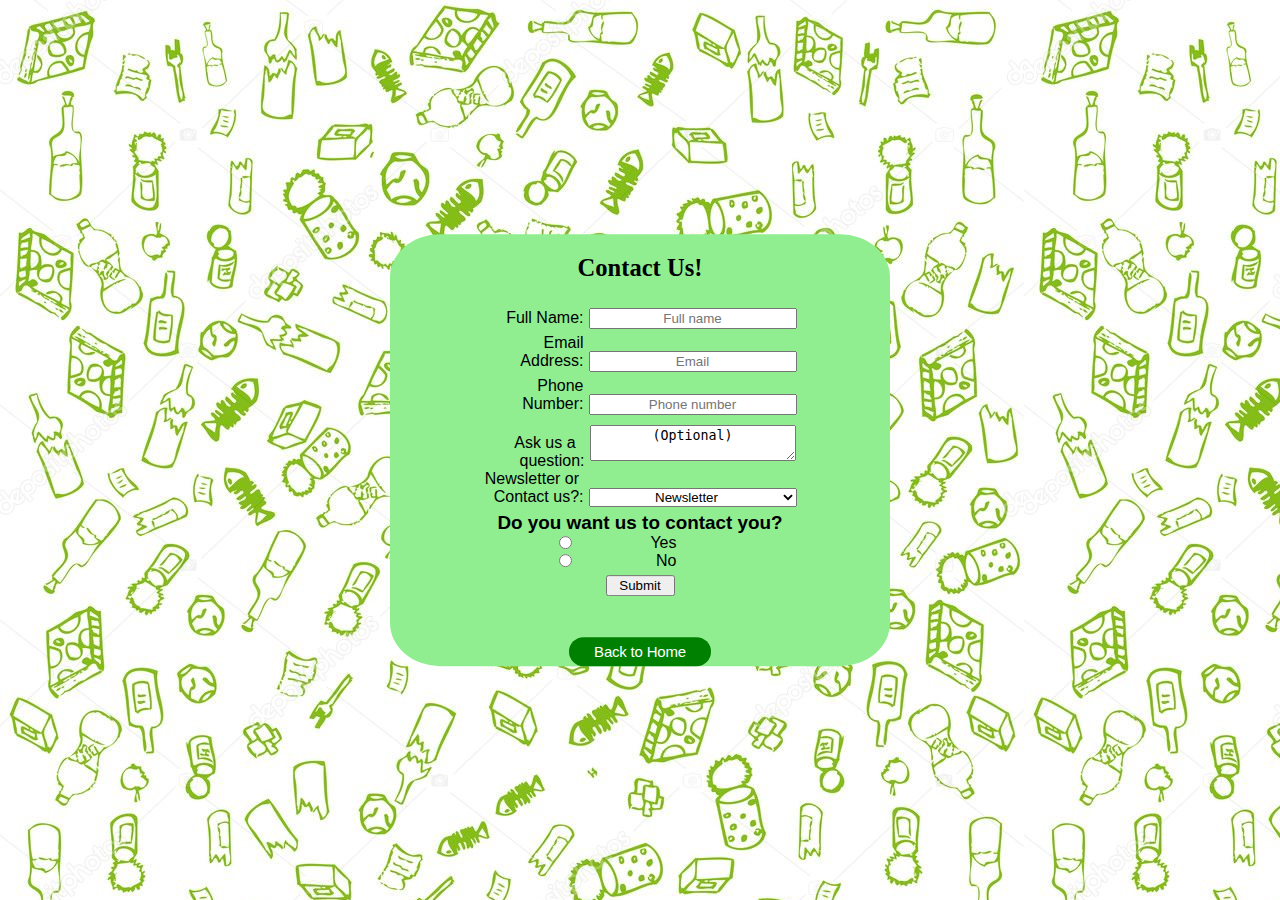
==== recycle/contact.html @ 1e447219 "changed contact" ====
<!DOCTYPE html>
<html lang="en">
<head>
    <title>Recycle! - Newsletter</title>
    <meta charset="utf=8">
    
</head>
<body>
<style>
  h2 {
    font-size: 0.65cm;
    font-family: Georgia, 'Times New Roman', Times, serif;
  
  }
  
  body {
    background-image: url("background3.jpg");
    font-family:'Gill Sans', 'Gill Sans MT', Calibri, 'Trebuchet MS', sans-serif
  }
  
  .box {
    height: 500px;
    width: 500px;
    max-width: 500px;
    max-height: fit-content;
    display: flex;
    align-items: center;
    justify-content: center;
    text-align: center;
    background-color: lightgreen;
    border-radius: 10%;
    margin: 0;
    position: absolute;
    top: 50%;
    left: 50%;
    transform: translate(-50%, -50%);
    clear: both;
  }
  
  .info {
    text-align: center;
  }
  
  
  input {
    width: 200px;
    margin: 5px;
    text-align: center;
    display: table-cell;
    clear: both;
  }

  textarea {
    width: 200px;
    
    margin: 5px;
    text-align: center;
    display: table-cell;
    clear: both;
    
  }
  
  select {
    width: 208px;
    display: flexbox;
    margin: 5px;
    text-align: center;
    display: table-cell;
    clear: both;
  }
  
  label {
    clear: none;
    display: inline-block;
    text-align:right;
    width: 105px;
    padding: 0;
  }

  .labels {
    clear: none;
    
    text-align:right;
    width: 105px;
    padding: 0;
  }

  input[type=radio],
  input.radio {
    float: left;
    clear: none;
    margin: 2px 0 0 2px;
    width: fit-content;
    margin-left: 80px;
  }

  .radio {
    text-align: left;
  }
  .radio label {
    float: left;
    
  }
  
  input[type=submit],
  input.submit {
    width: 69px;
  }

  .font1 {
    font-size: .5cm;
  }

  .home a {
    width:fit-content;
    padding: 6px 25px; 
    background-color: green; 
    color: #fff; 
    border-radius: 20px ;
    font-size: 15px;
    letter-spacing: -.2px; 
    display: inline-block; 
    font-family:Verdana, Geneva, Tahoma, sans-serif;
    text-decoration: none;
}


.home a:hover {
    background-color: green;
    transform: scale(110%);
}

  
</style>
<script src="javascript.js"></script>
<div class="box">
  <form name="newsletter" action="javascript:alert('Form has been successfully submitted!'); index.html"  onsubmit="return dataValidation()">
    <div class="title">
      <h2>Contact Us!</h2>
    </div>
    <div class="info">
      <label>Full Name: </label><input type="text" name="name" placeholder="Full name"><br>
      <label>Email Address: </label><input type="text" name="email" placeholder="Email"><br>
      <label>Phone Number: </label><input type="text" onkeypress="return /[0-9]/i.test(event.key)" name="ph" placeholder="Phone number"><br>
      <label class="labels" >Ask us a &nbsp; question:<br></label><textarea name="comment" form="usrform">(Optional)</textarea><br>
      <label width="150">Newsletter or&nbsp; Contact us?: </label><select id="contact" name="contact" class="form-control">
        <option value="Newsletter">Newsletter</option>
        <option value="Contact us">Contact Us</option>
        <option value="Both">Both</option>
      </select> <br>
      <b class="font1">Do you want us to contact you?</b>
      
      <div class="radio">
        <input type="radio" class="radio" name="x" value="z" id="z" />
        <label for="z">Yes</label><br>
        <input type="radio" class="radio" name="x" value="z" id="zz" />
        <label for="z">No</label><br>
        
      </div>
    </div>
    <input type="submit" value="Submit"> <br>
    <br>
    <br>
    <div class="home">
      <a href="index.html">Back to Home</a>
    </div>   
  </form>
</div>
</body>
</html>
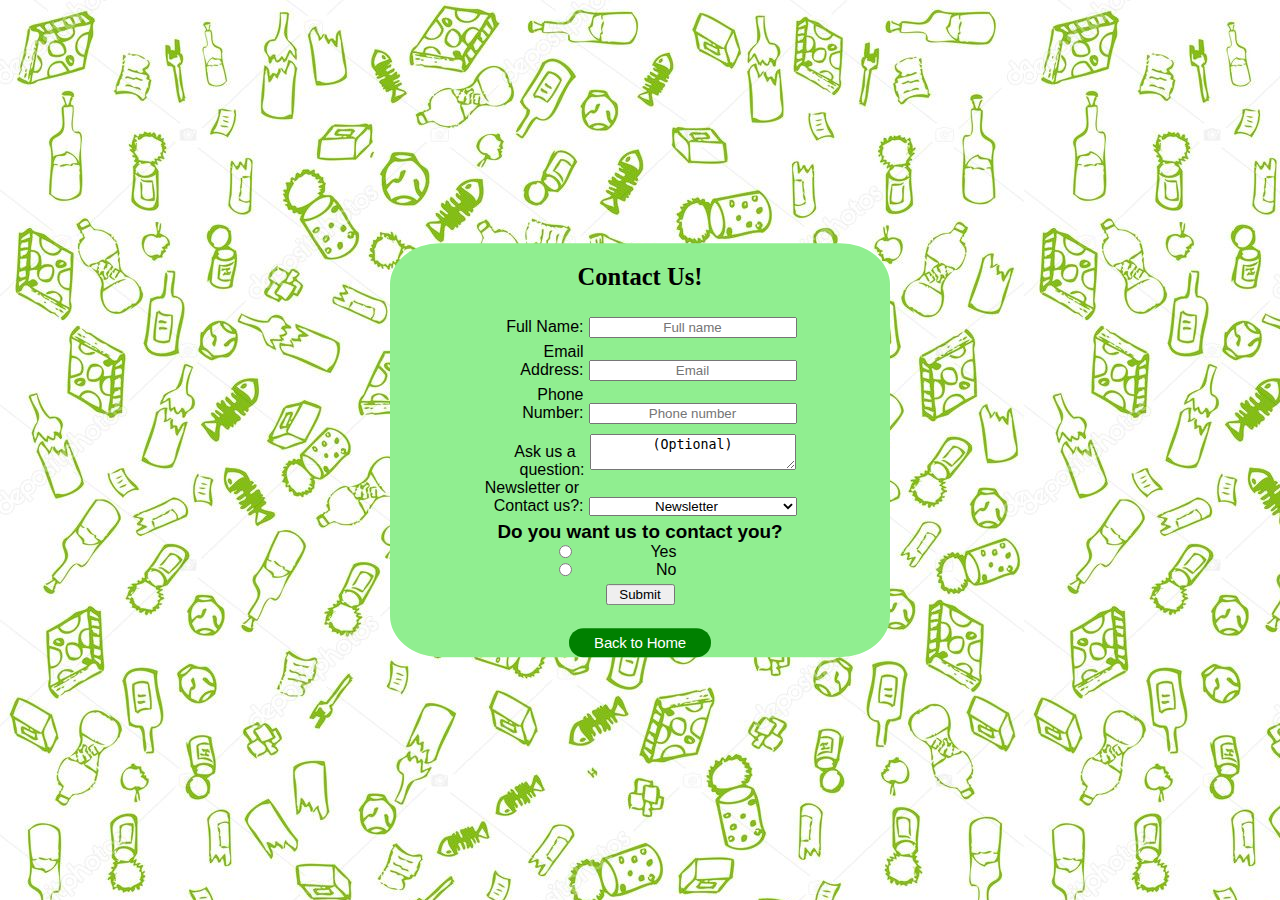
==== commit aca1726e: "Update contact.html" ====
--- a/recycle/contact.html
+++ b/recycle/contact.html
@@ -1,7 +1,7 @@
 <!DOCTYPE html>
 <html lang="en">
 <head>
-    <title>Recycle! - Newsletter</title>
+    <title>Recycle! - Contact Us</title>
     <meta charset="utf=8">
     
 </head>
@@ -160,7 +160,6 @@
     </div>
     <input type="submit" value="Submit"> <br>
     <br>
-    <br>
     <div class="home">
       <a href="index.html">Back to Home</a>
     </div>   
